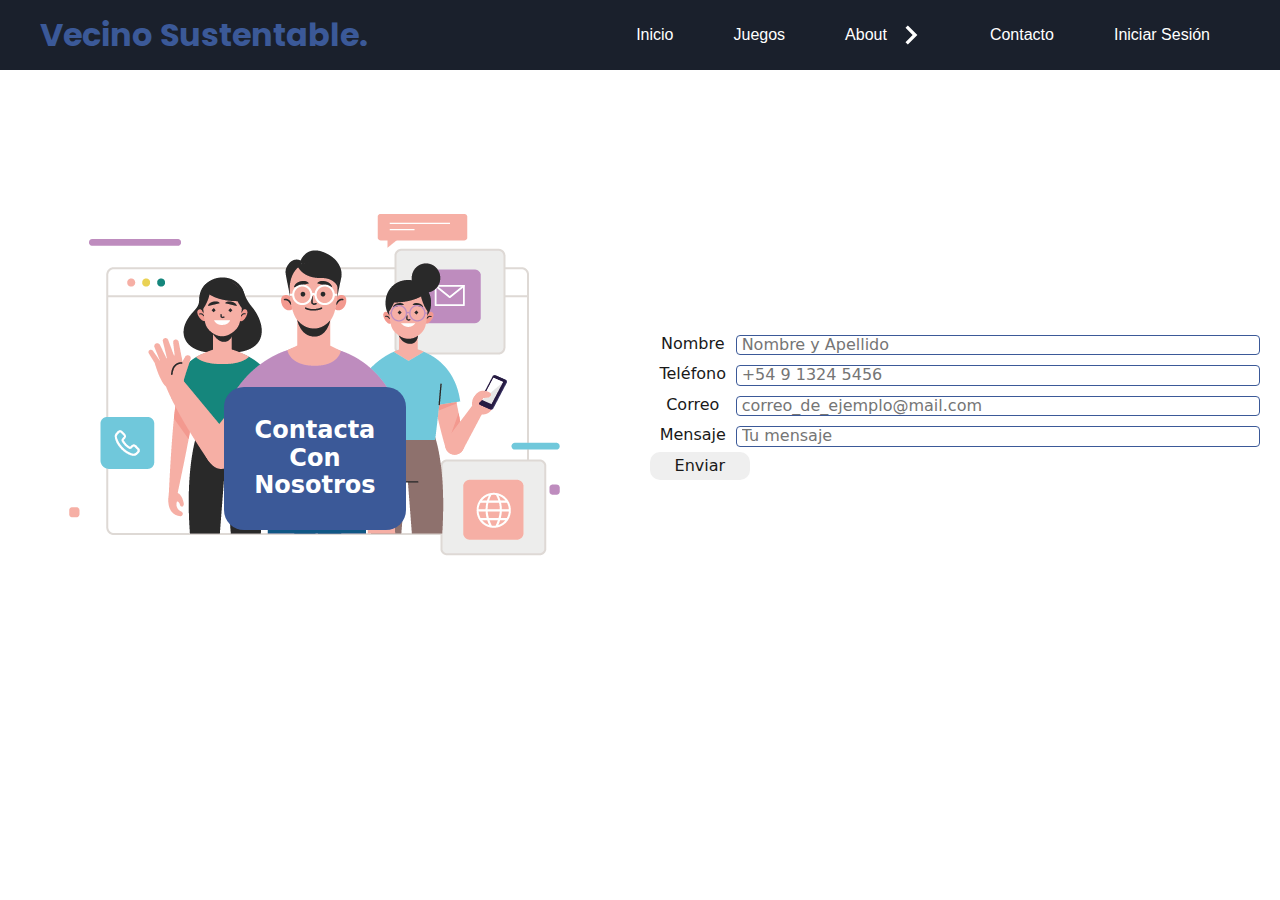
==== contacto.html @ 81d71c4a "archivos resubidos" ====
<!DOCTYPE html>
<html lang="es">

<head>
    <meta charset="UTF-8">
    <meta http-equiv="X-UA-Compatible" content="IE=edge">
    <meta name="viewport" content="width=device-width, initial-scale=1.0">
    <link rel="icon" type="image/vnd.microsoft.icon" href="./img/favicon.ico">
    <link rel="stylesheet" href="./css/normalize.css">
    <link rel="stylesheet" href="./css/contacto.css">
    <title>Contacto</title>
</head>

<body>
    <!-- ############################################### -->
    <nav class="menu">
        <section class="menu__container">
            <h1 class="menu__logo">Vecino Sustentable.</h1>

            <ul class="menu__links">
                <li class="menu__item">
                    <a href="./inicio.html" class="menu__link">Inicio</a>
                </li>
                <li class="menu__item">
                    <a href="./juegos.html" class="menu__link">Juegos</a>
                </li>

                <li class="menu__item menu__item--show">
                    <a href="#" class="menu__link">About<img src="assets/arrow.svg" class="menu__arrow"></a>

                    <ul class="menu__nesting">
                        <li class="menu__inside">
                            <a href="./nosotros.html" class="menu__link menu__link--inside">Nosotros</a>
                        </li>
                        <li class="menu__inside">
                            <a href="ecopunto.html" class="menu__link menu__link--inside">Ecopuntos</a>
                        </li>
                        <li class="menu__inside">
                            <a href="./residuo.html" class="menu__link menu__link--inside">Residuos</a>
                        </li>
                        <li class="menu__inside">
                            <a href="galeria.html" class="menu__link menu__link--inside">Galería</a>
                        </li>
                        <li class="menu__inside">
                            <a href="./videos.html" class="menu__link menu__link--inside">Videos</a>
                        </li>
                    </ul>
                </li>
                <li class="menu__item">
                    <a href="./contacto.html" class="menu__link">Contacto</a>
                </li>
                <li class="menu__item">
                    <a href="login.html" class="menu__link">Iniciar Sesión</a>
                </li>

            </ul>

            <div class="menu__hamburguer">
                <img src="assets/menu.svg" class="menu__img">
            </div>
        </section>
    </nav>

    <script src="./js/app.js"></script>
    <!-- ############################################### -->

    <div class="container">
        <div class="cont__img">
            <div class="texto">
                <h2>Contacta</h2>
                <h2>Con</h2>
                <h2>Nosotros</h2>
            </div>
        </div>
        <div class="cont__form">
            <div class="formulario">
                <div class="wea wea1">
                    <p class="texto">Nombre</p>
                    <input class="i_chico" type="text" value="" placeholder="Nombre y Apellido">
                </div>
                <div class="wea wea2">
                    <p class="texto">Teléfono</p>
                    <input class="i_chico" type="tel" value="" placeholder="+54 9 1324 5456">
                </div>
                <div class="wea wea3">
                    <p class="texto">Correo</p>
                    <input class="i_grande" type="email" value="" placeholder="correo_de_ejemplo@mail.com">
                </div>
                <div class="wea wea4">
                    <p class="texto">Mensaje</p>
                    <input class="i_grande mensaje" type="text" value="" placeholder="Tu mensaje">
                </div>
            </div>
            <button class="boton" type="submit">Enviar</button>
        </div>
    </div>
</body>

</html>
---- css/contacto.css ----
@import url('https://fonts.googleapis.com/css2?family=Poppins:wght@300;400;700&display=swap');

:root {
  --black: rgb(25, 25, 25);
  --verde_ele: rgb(0, 220, 0);
  --verde_c: rgba(180, 202, 67, 30%);
  --verde_o: rgba(138, 181, 76, 40%);
  --azul: rgb(26, 32, 44);
  --grey: rgb(89, 89, 89);
  --gris_claro: rgb(154, 154, 154);
  --blanco: rgb(220, 220, 220);
  --blanco__t: rgba(220, 220, 220, 70%);
  --blanco_a: rgba(154, 154, 154, 0.3);
  --celeste: rgb(59, 89, 152);
  --white: rgb(255, 255, 255);
  --gris: #cbcfd3;

}

* {
  box-sizing: border-box;
  text-decoration: none;
  padding: 0;
  border: 0;
  margin: 0;
  text-align: center;
  text-align: center;
  color: var(--black);
  list-style: none;
}

img{
  width: 100%;
}

/* NAV BAR */

.menu {
  height: 70px;
  background-color: var(--azul);
  color: var(--white);
  font-family: 'Franklin Gothic Medium', 'Arial Narrow', Arial, sans-serif;
}

.menu__logo{
  color: var(--celeste);
  font-family: 'Poppins', sans-serif;
}

.menu__container {
  display: flex;
  justify-content: space-between;
  align-items: center;
  width: 100%;
  max-width: 1200px;
  height: 100%;
  margin: 0 auto;
  /* border: 2px solid red; */
}

.menu__links {
  height: 100%;
  transition: transform .5s;
  display: flex;
}

.menu__item {
  list-style: none;
  position: relative;
  height: 100%;
  --clip: polygon(0 0, 100% 0, 100% 0, 0 0);
  --transform: rotate(-90deg);
}

.menu__item:hover {
  --clip: polygon(0 0, 100% 0, 100% 100%, 0% 100%);
  --transform: rotate(0);
}

.menu__link {
  color: #fff;
  text-decoration: none;
  padding: 0 30px;
  display: flex;
  height: 100%;
  align-items: center;
  /* border: 2px solid red; */
}

.menu__link:hover {
  /* background-color: #5e7094; */
  color: var(--verde_ele);
}

.menu__arrow {
  transform: var(--transform);
  transition: transform .3s;
  display: block;
  margin-left: 3px;
  /* border: 2px solid green; */
  height: 40px;
  width: 40px;
  color: var(--white);
}

.menu__nesting {
  list-style: none;
  transition: clip-path .3s;
  clip-path: var(--clip);
  position: absolute;
  right: 0;
  bottom: 0;
  width: max-content;
  transform: translateY(100%);
  background-color: #000;
}

.menu__link--inside {
  padding: 30px 100px 30px 20px;
}

.menu__link--inside:hover {
  /* background-color: #5e7094; */
  color: var(--verde_ele);
}

.menu__hamburguer {
  height: 100%;
  display: flex;
  align-items: center;
  padding: 0 15px;
  cursor: pointer;
  display: none;
}

.menu__img {
  display: block;
  width: 36px;
}


@media (max-width:920px) {
  .menu__hamburguer {
    display: flex;
  }

  .menu__item {
    --clip: 0;
    overflow: hidden;
  }

  .menu__item--active{
    --transform: rotate(0);
    --background: var(--azul);
}

  .menu__item--show {
    background-color: var(--background);
  }


  .menu__links {
    position: fixed;
    max-width: 400px;
    width: 100%;
    top: 70px;
    bottom: 0;
    right: 0;
    background-color: var(--black);
    overflow-y: auto;
    display: grid;
    grid-auto-rows: max-content;
    transform: translateX(100%);
  }

  .menu__links--show {
    transform: unset;
    width: 100%;
  }

  .menu__link {
    padding: 25px 0;
    padding-left: 30px;
    height: auto;
  }

  .menu__arrow {
    margin-left: auto;
    margin-right: 20px;
  }

  .menu__nesting {
    display: grid;
    position: unset;
    width: 100%;
    transform: translateY(0);
    height: 0;
    transition: height .3s;
  }

  .menu__link--inside {
    width: 90%;
    margin-left: auto;
    border-left: 1px solid #798499;
  }
}

/* FIN NAV BAR */

/* Formulario contacto */

.container,
.container .cont__img,
.container .cont__form,
.cont__form .formulario,
.formulario .wea{
  display: flex;
}

.container{
  flex-flow: column nowrap;
}

/* Imagen */
.container .cont__img{
  flex-flow: column nowrap;
  height: 350px;
  width: 100%;
  justify-content: flex-end;
  align-items: center;
  align-self: center;
  background: no-repeat center url("../img/contact.png");
}

.cont__img .texto{
  background-color: var(--celeste );
  padding: 30px;
  border-radius: 20px;
  margin-bottom: 30px;
}

.cont__img h2{
  color: var(--white);
}

/* formulario */
.container .cont__form{
  flex-flow: column nowrap;
  width: 100%;
  padding: 20px;
  justify-content: flex-end;
  align-self: end;
  align-items: stretch;
}

.cont__form .formulario{
  flex-flow: column nowrap;
}

.formulario .wea{
  flex-flow: row nowrap;
  margin: 5px 0;
  width: 100%;
  min-width: 100%;
}

.formulario .wea .texto{
  width: 100px;
}

.formulario .wea input{
  border: .5px solid var(--celeste);
  border-radius: 4px;
  width: 100%;
  text-align: left;
  padding-left: 5px;
}

.cont__form .boton{
  width: 100px;
  padding: 5px 0;
  border-radius: 10px;
}

.cont__form .boton:hover{
  box-shadow: 2px 2px 5px var(--celeste);
}

.cont__form .boton:active{
  background-color: var(--celeste);
  color: var(--white);
}



/*laptop*/
@media (min-width: 920px) {

  .container{
    flex-flow: row nowrap;
    /* border: solid red; */
    min-height: 70vh;
    justify-content: center;
    align-items: center;
    align-self: center;
  }

  .cont__form{
    margin-bottom: 200px;
  }
}
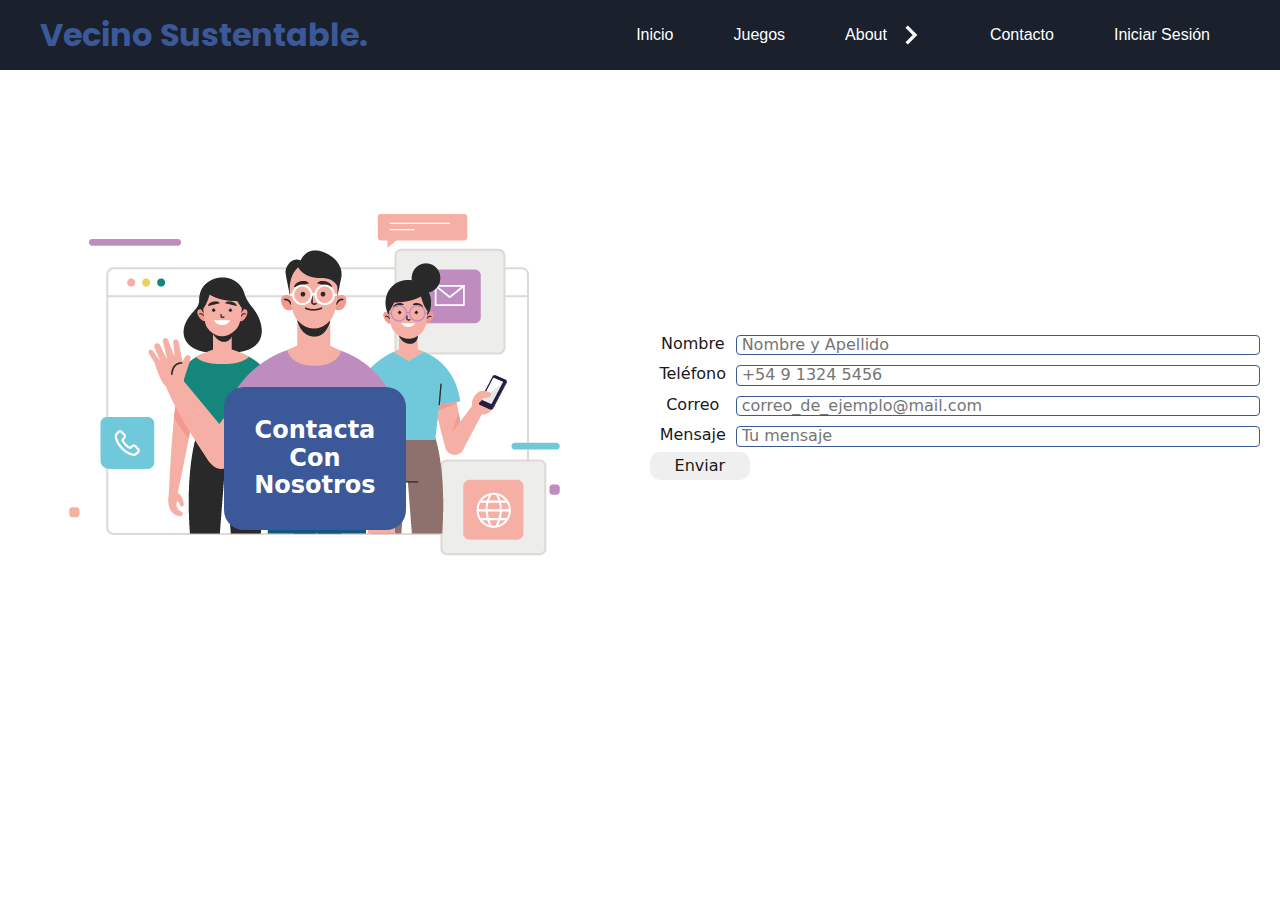
==== commit e0f97c14: "modificado index, agregado readme" ====
--- a/contacto.html
+++ b/contacto.html
@@ -19,7 +19,7 @@
 
             <ul class="menu__links">
                 <li class="menu__item">
-                    <a href="./inicio.html" class="menu__link">Inicio</a>
+                    <a href="./index.html" class="menu__link">Inicio</a>
                 </li>
                 <li class="menu__item">
                     <a href="./juegos.html" class="menu__link">Juegos</a>
